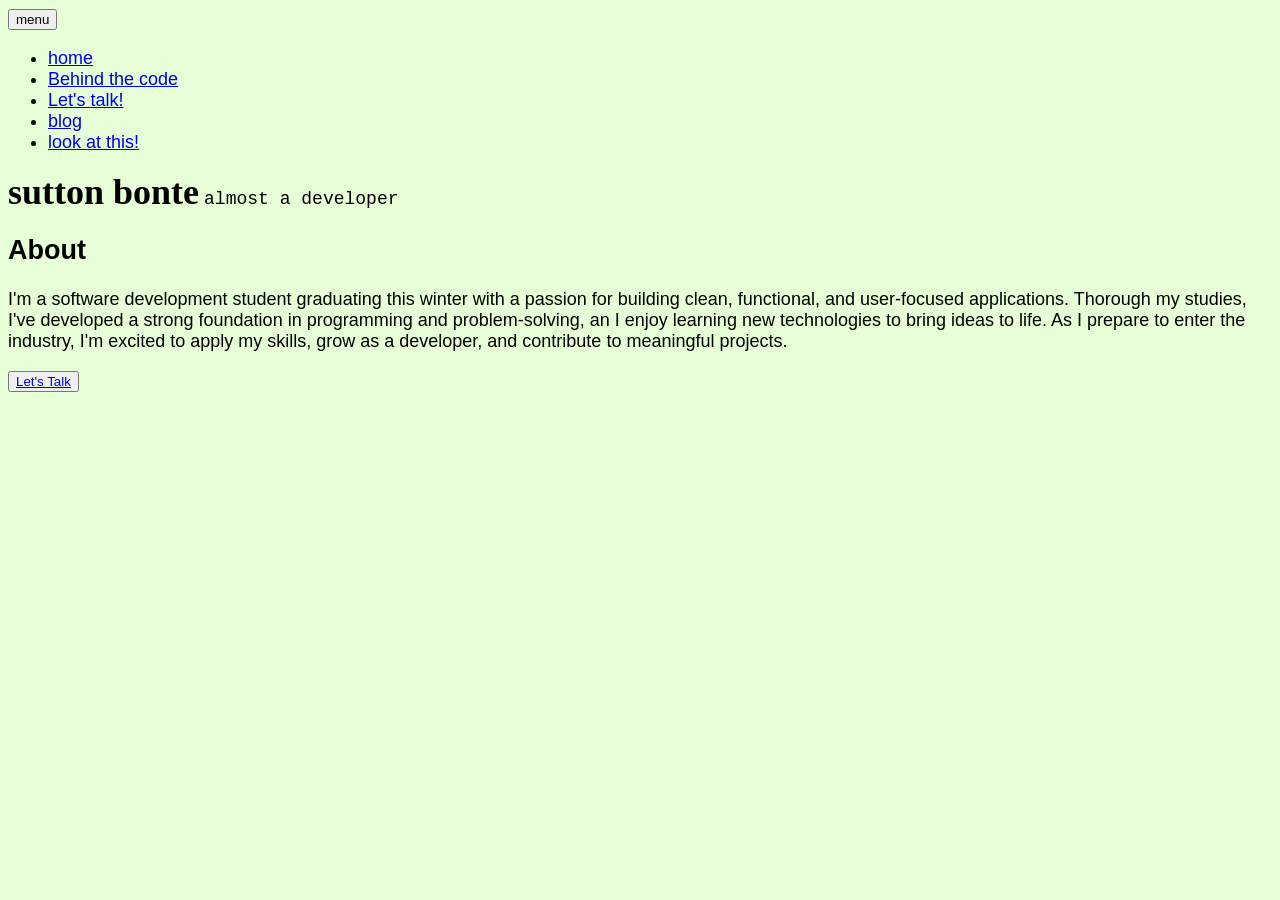
==== about.html @ 30ef3b6f "Add files via upload" ====
<!DOCTYPE html>
<html>
    <head>
        <meta charset="utf-8">
        <meta http-equiv="X-UA-Compatible" content="IE=edge">
        <title>Behind the code</title>
        <meta name="description" content="">
        <meta name="viewport" content="width=device-width, initial-scale=1">
        <link rel="stylesheet" href="styles.css">
    </head>
    <body>
        <!-- nav bar and logo -->
        <header>
            
        <div class="dropDown"> 
            <button class="menuIcon" onclick="dropDownMenu()">menu</button> 
                    <ul class="menuContent" id="myDropDown">
                        <li><a href="index.html">home</a></li>
                        <li><a href="about.html">Behind the code</a></li>
                        <li><a href="contact.html">Let's talk!</a></li>
                        <li><a href="blog.html">blog</a></li>
                        <li><a href="projects.html">look at this!</a></li>
                    </ul>
		</div>
        <div class="banner">
                <h1 class="logo">sutton bonte</h1>
                <p class="logoSub">almost a developer</p>
        </div>   	

	</header>
		<h2> About</h2>
	
			<p> I'm a software development student graduating this winter with a passion for building clean, functional, and user-focused applications. Thorough my studies, I've developed a strong foundation in programming and problem-solving, an I enjoy learning new technologies to bring ideas to life. As I prepare to enter the industry, I'm excited to apply my skills, grow as a developer, and contribute to meaningful projects.
		</p>
	</section> 
    <div id="c2a">
				<button type="button"><a href="index.html#email">Let's Talk</a></button>
			</div>
        
        <script src="./scripts.js"></script>
    </body>
---- styles.css ----
/* Global variables  */
:root {
	--bg-light: rgb(231, 255, 215);
	--font:"inter", sans-serif;
}

@font-face {
	font-family: 'Garbata';
	src: url(/fonts/GarbataTrial-Black.ttf);
}


.logo {
	font-family: 'Garbata';
	margin: 0;
	display: inline;
}

.logoSub {
	font-family: 'Courier New', Courier, monospace;
	margin: 0;
	display: inline;
}

/* global styles */
body {
	background-color: var(--bg-light);
	font-family: var(--font);
	font-size: 18px;
}

section {
	padding-right: 2rem;
	padding-left: 2rem;
}

#contain_all {
	max-width: 600px;
	margin: 0 auto;


/* button styles on page */
button {
	background-color:rgb(250, 255, 247);
	justify-self: center;
	background-color: none;
	align-self: center;
	font-family: var(--font);

}

/* header at the top of the page */
#title {
	display:grid;
	grid-template-columns: auto auto;
	padding-left: 2rem;
	padding-right: 3rem;
}
#title > #Sutton_headshot {
	border-radius: 25%;
	margin: 1rem 3rem;
	max-width: 40%;
	min-width: 200px;
/* 	max-height: auto; */
	justify-self: start;
	z-index: 1;
}
#title > h1 {
	align-self: end;
	margin: 2rem;
	font-size: 75px;
	z-index: 2;
}
#title > p {
	font-size: 16pt;
}

#c2a {
	display: grid;
	grid-template-columns: auto 35% auto;
}

#c2a > button {
	background-color:#FAFFF7;
	justify-self: center;
	background-color: none;
	align-self: center;
	font-family: var(--font);
	font-size: 18pt;
	grid-column-start: 2;
	grid-column-end: 3;
	margin: 25px;
}

.banner {
	padding-top: 20px;
}

.content {
	max-width: 600px;
	justify-self: center;
}


a {
	text-decoration: none;
	color: black;
}

/* nav menu styles */
.menuIcon {
	position: fixed;
	justify-self: end;
	z-index: 10;
}

.menuContent {
	display:none; /* hidden by default */
	position: fixed;
	padding-top: 20px;
	z-index: 10;
}

.show {
	display: block;
}

ul {
	list-style-type: none;
	margin: 0;
	padding: 0;
	width: 130px;
	background-color: #f1f1f1;
	height: 100%;
	
	overflow: auto;
}

li a {
	display: block;
	color: black;
	padding: 8px 16px;
	text-decoration: none;
}

a {
	text-align: center;
}

li a:hover {
	background-color: #555555;
	color: white;
}

.active {
	background-color: #04AA6D;
	color: white;
}

/* section - about information */
#about {
	display: grid;
	padding-top: 10%;
	padding-bottom: 10%;
	
}
#about > h1 {
	align-self: stretch;
}


/* Python dev info */
#python {
	display: grid;
	padding-top:10%;
	padding-bottom: 10%;
}

#info {
	display:grid;
	padding-top:10%;
	padding-bottom:10%;
}

/* contact form */
form {
	display: grid;
	grid-template-rows: auto auto auto;
}

#main {
	justify-self: center;
}
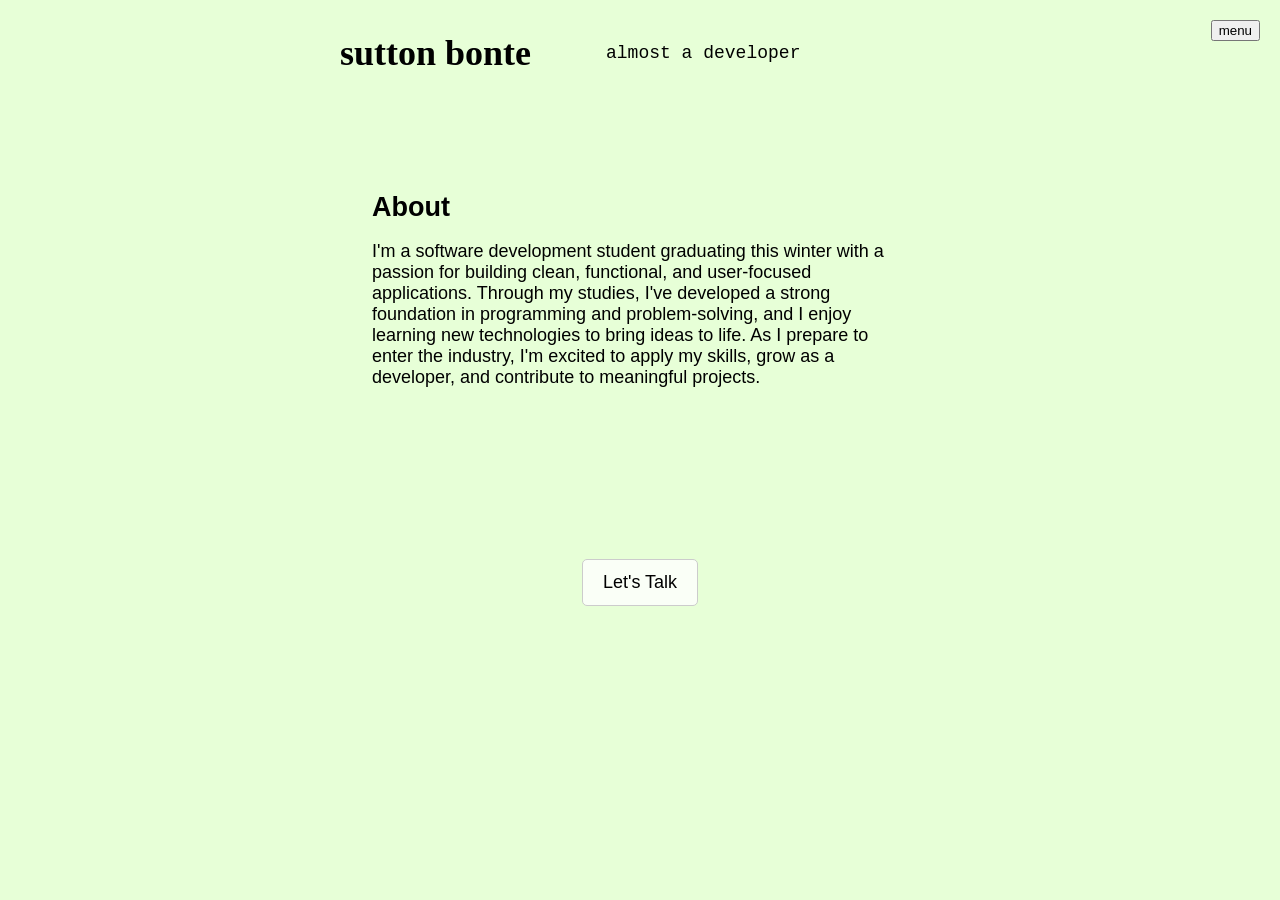
==== commit 910ae257: "Refactor about.html for better structure and clarity Updated HTML structure and improved accessibili" ====
--- a/about.html
+++ b/about.html
@@ -1,41 +1,44 @@
 <!DOCTYPE html>
-<html>
-    <head>
-        <meta charset="utf-8">
-        <meta http-equiv="X-UA-Compatible" content="IE=edge">
-        <title>Behind the code</title>
-        <meta name="description" content="">
-        <meta name="viewport" content="width=device-width, initial-scale=1">
-        <link rel="stylesheet" href="styles.css">
-    </head>
-    <body>
-        <!-- nav bar and logo -->
+<html lang="en">
+<head>
+    <meta charset="UTF-8">
+    <title>Behind the Code</title>
+    <meta name="viewport" content="width=device-width, initial-scale=1.0">  
+    <link rel="stylesheet" href="styles.css">
+    <link rel="icon" type="image/svg+xml" href="./images/S_favicon.svg">
+</head>
+<body>
+    <div id="contain_all">
         <header>
-            
-        <div class="dropDown"> 
-            <button class="menuIcon" onclick="dropDownMenu()">menu</button> 
-                    <ul class="menuContent" id="myDropDown">
-                        <li><a href="index.html">home</a></li>
-                        <li><a href="about.html">Behind the code</a></li>
-                        <li><a href="contact.html">Let's talk!</a></li>
-                        <li><a href="blog.html">blog</a></li>
-                        <li><a href="projects.html">look at this!</a></li>
-                    </ul>
-		</div>
-        <div class="banner">
+            <div class="dropDown"> 
+                <button class="menuIcon" onclick="dropDownMenu()">menu</button> 
+                <ul class="menuContent" id="myDropDown">
+                    <li><a href="index.html">home</a></li>
+                    <li><a href="about.html" class="active">Behind the code</a></li>
+                    <li><a href="contact.html">Let's talk!</a></li>
+                    <li><a href="blog.html">blog</a></li>
+                    <li><a href="projects.html">look at this!</a></li>
+                </ul>
+            </div>
+
+            <div id="title" class="content">
                 <h1 class="logo">sutton bonte</h1>
                 <p class="logoSub">almost a developer</p>
-        </div>   	
+            </div>
+        </header>
 
-	</header>
-		<h2> About</h2>
-	
-			<p> I'm a software development student graduating this winter with a passion for building clean, functional, and user-focused applications. Thorough my studies, I've developed a strong foundation in programming and problem-solving, an I enjoy learning new technologies to bring ideas to life. As I prepare to enter the industry, I'm excited to apply my skills, grow as a developer, and contribute to meaningful projects.
-		</p>
-	</section> 
-    <div id="c2a">
-				<button type="button"><a href="index.html#email">Let's Talk</a></button>
-			</div>
-        
+        <main class="content">
+            <section id="about">
+                <h2 class="heading">About</h2>
+                <p>I'm a software development student graduating this winter with a passion for building clean, functional, and user-focused applications. Through my studies, I've developed a strong foundation in programming and problem-solving, and I enjoy learning new technologies to bring ideas to life. As I prepare to enter the industry, I'm excited to apply my skills, grow as a developer, and contribute to meaningful projects.</p>
+            </section>
+
+            <section id="c2a">
+                <a class="button" href="index.html#contact">Let's Talk</a>
+            </section>
+        </main>
+
         <script src="./scripts.js"></script>
-    </body>+    </div>
+</body>
+</html>
--- a/styles.css
+++ b/styles.css
@@ -1,193 +1,161 @@
-/* Global variables  */
 :root {
-	--bg-light: rgb(231, 255, 215);
-	--font:"inter", sans-serif;
+    --bg-light: rgb(231, 255, 215);
+    --font: "Inter", sans-serif;
 }
 
 @font-face {
-	font-family: 'Garbata';
-	src: url(/fonts/GarbataTrial-Black.ttf);
-}
-
-
-.logo {
-	font-family: 'Garbata';
-	margin: 0;
-	display: inline;
-}
-
-.logoSub {
-	font-family: 'Courier New', Courier, monospace;
-	margin: 0;
-	display: inline;
+    font-family: 'Garbata';
+    src: url(/fonts/GarbataTrial-Black.ttf);
 }
 
 /* global styles */
 body {
-	background-color: var(--bg-light);
-	font-family: var(--font);
-	font-size: 18px;
-}
-
-section {
-	padding-right: 2rem;
-	padding-left: 2rem;
+    margin: 0;
+    background-color: var(--bg-light);
+    font-family: var(--font);
+    font-size: 18px;
 }
 
 #contain_all {
-	max-width: 600px;
-	margin: 0 auto;
-
-
-/* button styles on page */
-button {
-	background-color:rgb(250, 255, 247);
-	justify-self: center;
-	background-color: none;
-	align-self: center;
-	font-family: var(--font);
-
+    max-width: 600px;
+    margin: 0 auto;
+    padding: 0 1rem;
 }
 
-/* header at the top of the page */
+/* header / title */
 #title {
-	display:grid;
-	grid-template-columns: auto auto;
-	padding-left: 2rem;
-	padding-right: 3rem;
-}
-#title > #Sutton_headshot {
-	border-radius: 25%;
-	margin: 1rem 3rem;
-	max-width: 40%;
-	min-width: 200px;
-/* 	max-height: auto; */
-	justify-self: start;
-	z-index: 1;
-}
-#title > h1 {
-	align-self: end;
-	margin: 2rem;
-	font-size: 75px;
-	z-index: 2;
-}
-#title > p {
-	font-size: 16pt;
+    display: grid;
+    grid-template-columns: 1fr;
+    text-align: center;
+    align-items: center;
+    gap: 1rem;
+    margin: 2rem 0;
 }
 
-#c2a {
-	display: grid;
-	grid-template-columns: auto 35% auto;
+#Sutton_headshot {
+    width: 100%;
+    max-width: 220px;
+    height: auto;
+    border-radius: 25%;
+    display: block;
+    margin: 0 auto;
 }
 
-#c2a > button {
-	background-color:#FAFFF7;
-	justify-self: center;
-	background-color: none;
-	align-self: center;
-	font-family: var(--font);
-	font-size: 18pt;
-	grid-column-start: 2;
-	grid-column-end: 3;
-	margin: 25px;
+.logo {
+    font-family: 'Garbata';
+    margin: 0;
 }
 
-.banner {
-	padding-top: 20px;
+.logoSub {
+    font-family: 'Courier New', Courier, monospace;
+    margin: 0;
 }
 
-.content {
-	max-width: 600px;
-	justify-self: center;
+/* call-to-action button */
+.button {
+    display: inline-block;
+    padding: 12px 20px;
+    margin: 20px auto;
+    background-color: #FAFFF7;
+    font-family: var(--font);
+    font-size: 18px;
+    text-decoration: none;
+    color: black;
+    text-align: center;
+    border: 1px solid #ccc;
+    border-radius: 5px;
 }
 
-
-a {
-	text-decoration: none;
-	color: black;
+.button:hover {
+    background-color: #e6e6e6;
 }
 
-/* nav menu styles */
+/* sections */
+section {
+    padding: 2rem 1rem;
+}
+
+.heading {
+    margin-bottom: 1rem;
+}
+
+/* navigation menu */
 .menuIcon {
-	position: fixed;
-	justify-self: end;
-	z-index: 10;
+    position: fixed;
+    top: 20px;
+    right: 20px;
+    z-index: 100;
 }
 
 .menuContent {
-	display:none; /* hidden by default */
-	position: fixed;
-	padding-top: 20px;
-	z-index: 10;
+    display: none;
+    position: fixed;
+    top: 60px;
+    right: 20px;
+    z-index: 100;
+    background-color: #f1f1f1;
+    list-style: none;
+    padding: 0;
+    width: 130px;
+    max-height: 80vh;
+    overflow-y: auto;
 }
 
-.show {
-	display: block;
+.menuContent li a {
+    display: block;
+    padding: 8px 16px;
+    color: black;
+    text-decoration: none;
 }
 
-ul {
-	list-style-type: none;
-	margin: 0;
-	padding: 0;
-	width: 130px;
-	background-color: #f1f1f1;
-	height: 100%;
-	
-	overflow: auto;
+.menuContent li a:hover {
+    background-color: #555555;
+    color: white;
 }
 
-li a {
-	display: block;
-	color: black;
-	padding: 8px 16px;
-	text-decoration: none;
+.menuContent .active {
+    background-color: #04AA6D;
+    color: white;
 }
 
+/* links */
 a {
-	text-align: center;
+    text-decoration: none;
+    color: black;
 }
 
-li a:hover {
-	background-color: #555555;
-	color: white;
+/* form */
+form {
+    display: grid;
+    gap: 1rem;
 }
 
-.active {
-	background-color: #04AA6D;
-	color: white;
+.text_box {
+    padding: 8px;
+    font-family: var(--font);
+    width: 100%;
 }
 
-/* section - about information */
-#about {
-	display: grid;
-	padding-top: 10%;
-	padding-bottom: 10%;
-	
+/* media queries for responsive layout */
+@media (min-width: 700px) {
+
+    #title {
+        grid-template-columns: 250px 1fr;
+        text-align: left;
+    }
+
+    #c2a {
+        display: grid;
+        grid-template-columns: auto 35% auto;
+    }
+
+    #c2a .button {
+        grid-column: 2 / 3;
+        justify-self: center;
+        margin: 25px;
+    }
+
+    section {
+        padding: 4rem 2rem;
+    }
 }
-#about > h1 {
-	align-self: stretch;
-}
-
-
-/* Python dev info */
-#python {
-	display: grid;
-	padding-top:10%;
-	padding-bottom: 10%;
-}
-
-#info {
-	display:grid;
-	padding-top:10%;
-	padding-bottom:10%;
-}
-
-/* contact form */
-form {
-	display: grid;
-	grid-template-rows: auto auto auto;
-}
-
-#main {
-	justify-self: center;
-}
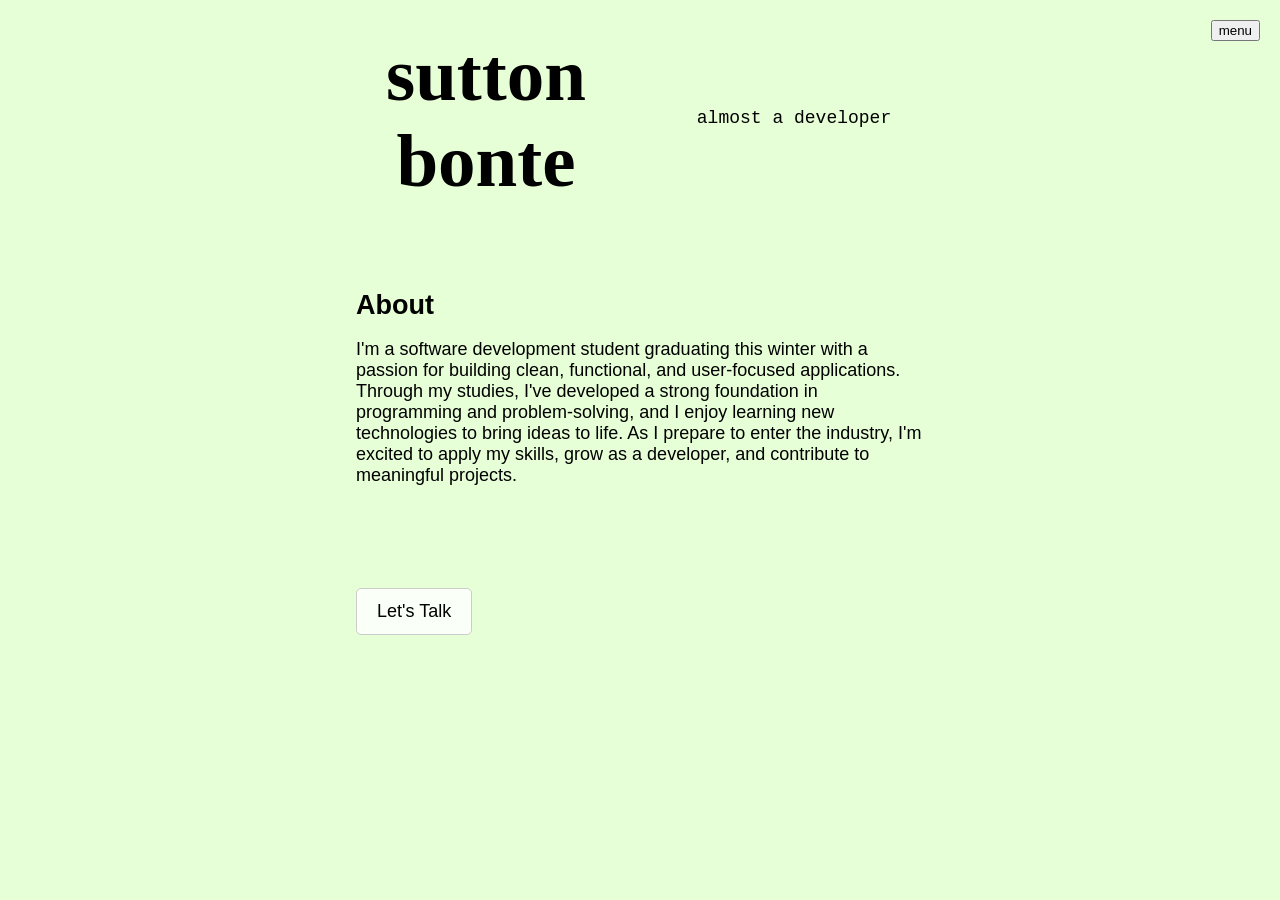
==== commit 4c32d641: "Final big push to recitify and refactor, clean and ready for submission" ====
--- a/about.html
+++ b/about.html
@@ -11,7 +11,7 @@
     <div id="contain_all">
         <header>
             <div class="dropDown"> 
-                <button class="menuIcon" onclick="dropDownMenu()">menu</button> 
+                <button class="menuIcon" onclick="toggleMenu()">menu</button> 
                 <ul class="menuContent" id="myDropDown">
                     <li><a href="index.html">home</a></li>
                     <li><a href="about.html" class="active">Behind the code</a></li>
--- a/styles.css
+++ b/styles.css
@@ -1,6 +1,6 @@
 :root {
     --bg-light: rgb(231, 255, 215);
-    --font: "Inter", sans-serif;
+    --font: "Garbata", sans-serif;
 }
 
 @font-face {
@@ -25,7 +25,7 @@
 /* header / title */
 #title {
     display: grid;
-    grid-template-columns: 1fr;
+    grid-template-columns: 1fr 1fr;
     text-align: center;
     align-items: center;
     gap: 1rem;
@@ -44,11 +44,14 @@
 .logo {
     font-family: 'Garbata';
     margin: 0;
+    display: inline;
+    font-size: 75px;
 }
 
 .logoSub {
     font-family: 'Courier New', Courier, monospace;
     margin: 0;
+    display: inline;
 }
 
 /* call-to-action button */
@@ -101,6 +104,11 @@
     overflow-y: auto;
 }
 
+.menuContent.show {
+    display: flex;
+}
+
+
 .menuContent li a {
     display: block;
     padding: 8px 16px;
@@ -135,13 +143,44 @@
     font-family: var(--font);
     width: 100%;
 }
-
-/* media queries for responsive layout */
+/* desktop layout */
 @media (min-width: 700px) {
+    .menuContent {
+        position: fixed;
+        top: 0px;
+        right: 0px;
+        width: 200px;
+        max-height: 100vh;
+        overflow-y: auto;
+        display: none;
+        flex-direction: column;
+        z-index: 1000;
+    }
+    .menuContent.show {
+        display: flex;
+    }
+
+    .menuContent li {
+        margin: 0;
+    }
+
+    .menuContent li a {
+        font-size: 1 rem;
+        padding: 8px 16px;
+    }
+
+    .responsive-table td {
+        padding: 24px;
+    }
+
+}
+/* mobile layout  */
+@media (max-width: 699px) {
 
     #title {
-        grid-template-columns: 250px 1fr;
+        grid-template-columns: 1fr;
         text-align: left;
+        justify-self: center;
     }
 
     #c2a {
@@ -158,4 +197,58 @@
     section {
         padding: 4rem 2rem;
     }
-}
+        .responsive-table thead {
+        display: none; /* hide header */
+    }
+
+    .responsive-table, 
+    .responsive-table tbody, 
+    .responsive-table tr, 
+    .responsive-table td {
+        display: block;
+        width: 100%;
+    }
+
+    .responsive-table tr {
+        margin-bottom: 1rem;
+        border: 1px solid #ccc;
+        padding: 0.5rem;
+    }
+
+    .responsive-table td {
+        text-align: left;
+        /* padding-left: 50%; */
+        position: relative;
+        border: none;
+    }
+
+    .responsive-table img {
+        width: 100%;
+        height: auto;
+    }
+
+     .menuContent.show {
+        display:flex;
+        flex-direction: column;
+        position: fixed;
+        top: 0;
+        left: 0;
+        width: 100vw;
+        height: 100vh;
+        background-color: #f1f1f1;
+        padding-top: 3rem;
+        z-index: 1000;
+        text-align: center;
+    }
+
+    .menuContent li {
+        margin: 1.5rem 0;
+    }
+
+    .menuContent li a {
+        font-size: 1.5rem;
+        padding: 1rem;
+        display: block;
+    }
+}
+
